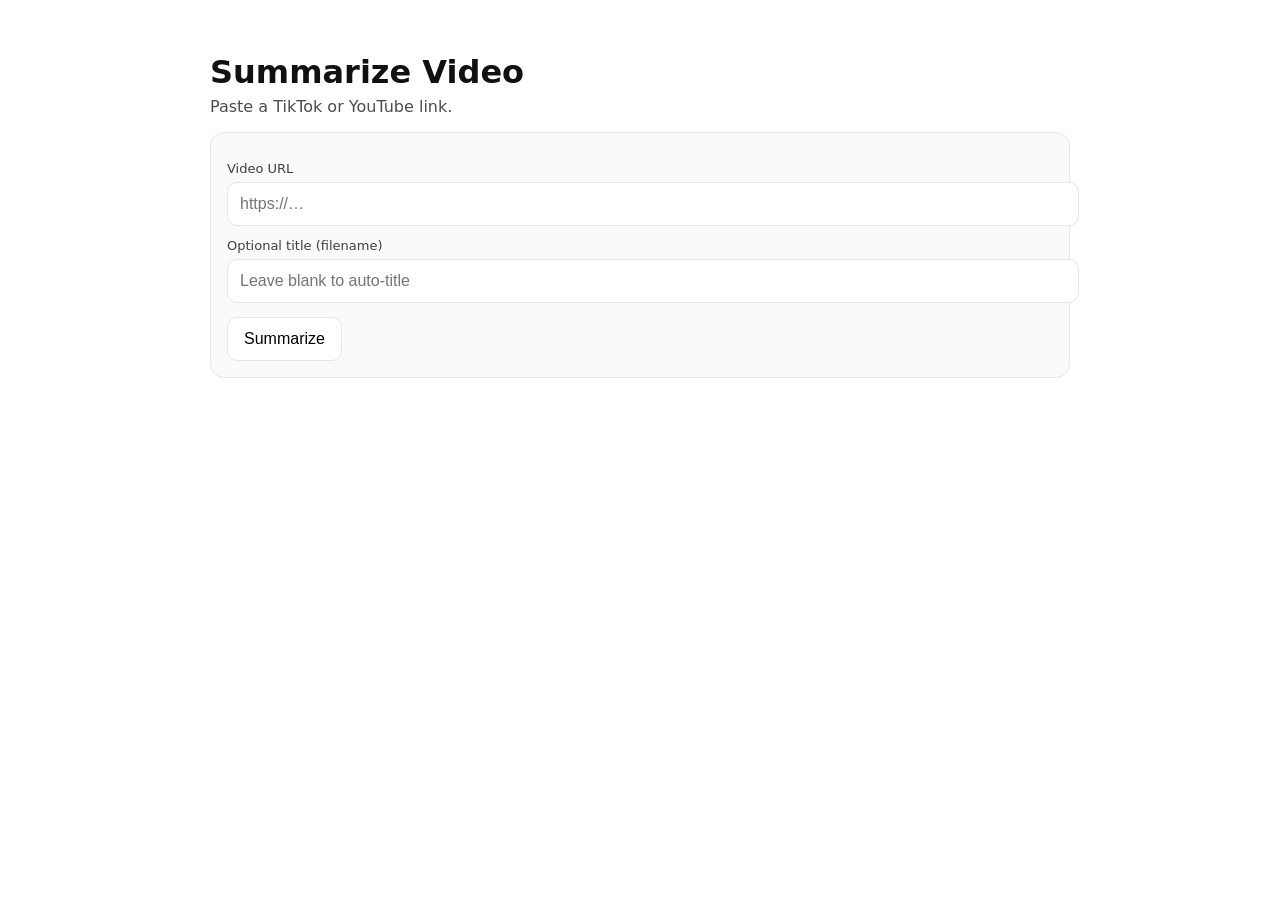
==== index.html @ 4823fc12 "Add initial project files: .gitignore, index.html, requirements.txt, and server.py Testing qwen3:8b " ====
<!doctype html>
<html>
<head>
  <meta charset="utf-8"/>
  <title>Summarize Videos</title>
  <meta name="viewport" content="width=device-width, initial-scale=1"/>
  <style>
    :root { --border:#e6e6e6; --bg:#fafafa; --text:#111; }
    body { font-family:-apple-system,system-ui,sans-serif; padding:24px; color:var(--text); background:white; }
    .wrap { max-width:860px; margin:0 auto; }
    h1 { margin-bottom:6px; }
    .hint { margin-top:0; opacity:.75; }
    .card { border:1px solid var(--border); border-radius:14px; padding:16px; background:var(--bg); }
    .hidden { display:none; }
    .label { display:block; font-size:13px; opacity:.8; margin-top:12px; margin-bottom:6px; }
    input { width:100%; padding:12px; font-size:16px; border:1px solid var(--border); border-radius:10px; background:white; }
    button { margin-top:14px; padding:12px 16px; font-size:16px; border-radius:10px; border:1px solid var(--border); background:white; cursor:pointer; }
    button:hover { background:#f2f2f2; }
    .row { display:flex; justify-content:space-between; align-items:center; margin-bottom:10px; }
    #statusIcon { font-size:18px; }
    .bar { height:10px; background:#e9e9e9; border-radius:999px; overflow:hidden; margin-bottom:12px; }
    #barFill { height:10px; width:0%; background:#111; transition:width .25s ease; }
    .steps { margin:0; padding-left:20px; opacity:.9; }
    .steps li { margin:6px 0; }
    .steps li.done { opacity:.65; text-decoration:line-through; }
    .steps li.active { font-weight:600; }
    .resultHeadline { margin-top:14px; font-weight:700; }
    .filePath { margin-top:6px; opacity:.8; }
    textarea { width:100%; height:260px; margin-top:10px; padding:12px; border-radius:10px; border:1px solid var(--border);
              font-family:ui-monospace,SFMono-Regular,Menlo,monospace; background:white; }
    .btnRow { display:flex; gap:12px; margin-top:10px; flex-wrap:wrap; }
    code { background:#efefef; padding:2px 6px; border-radius:6px; }
  </style>
</head>
<body>
<main class="wrap">
  <h1>Summarize Video</h1>
  <p class="hint">Paste a TikTok or YouTube link.</p>

  <section id="formBox" class="card">
    <label class="label">Video URL</label>
    <input id="url" placeholder="https://…" autocomplete="off"/>

    <label class="label">Optional title (filename)</label>
    <input id="customTitle" placeholder="Leave blank to auto-title" autocomplete="off"/>

    <button id="go">Summarize</button>
  </section>

  <section id="progressBox" class="card hidden">
    <div class="row">
      <div id="statusText">Queued…</div>
      <div id="statusIcon"></div>
    </div>

    <div class="bar"><div id="barFill"></div></div>
    <ol id="steps" class="steps"></ol>

    <div id="resultBox" class="hidden">
      <div id="resultHeadline" class="resultHeadline"></div>
      <div id="filePath" class="filePath"></div>

      <h2>Paste-ready content</h2>
      <textarea id="pastePack" readonly></textarea>

      <div class="btnRow">
        <button id="copy">Copy</button>
        <button id="again">Summarize another</button>
      </div>
    </div>
  </section>
</main>

<script>
let jobId = null;

const formBox = document.getElementById("formBox");
const urlEl = document.getElementById("url");
const titleEl = document.getElementById("customTitle");
const goEl = document.getElementById("go");

const progressBox = document.getElementById("progressBox");
const statusText = document.getElementById("statusText");
const statusIcon = document.getElementById("statusIcon");
const barFill = document.getElementById("barFill");
const stepsEl = document.getElementById("steps");

const resultBox = document.getElementById("resultBox");
const resultHeadline = document.getElementById("resultHeadline");
const filePath = document.getElementById("filePath");
const pastePack = document.getElementById("pastePack");
const copyBtn = document.getElementById("copy");
const againBtn = document.getElementById("again");

function sleep(ms){ return new Promise(r=>setTimeout(r,ms)); }

function renderSteps(steps, activeIndex){
  stepsEl.innerHTML = "";
  steps.forEach((s, idx) => {
    const li = document.createElement("li");
    li.textContent = s;
    if (idx < activeIndex) li.classList.add("done");
    if (idx === activeIndex) li.classList.add("active");
    stepsEl.appendChild(li);
  });
}

async function pollJob(id){
  while(true){
    const res = await fetch(`/api/jobs/${id}`);
    const data = await res.json();

    statusText.textContent = data.stage_text || "Working…";
    barFill.style.width = `${data.progress || 0}%`;

    const steps = data.steps || [];
    const active = data.active_step_index ?? 0;

    // If done, force all steps to render as completed
    if (data.state === "done") {
      renderSteps(steps, steps.length); // ✅ everything crossed off
    } else if (data.state === "error") {
      renderSteps(steps, active); // keep whatever was active
    } else {
      renderSteps(steps, active);
    }

    if(data.state === "done"){
      statusIcon.textContent = "✅";
      resultBox.classList.remove("hidden");
      resultHeadline.textContent = "Video summarized.";
      filePath.innerHTML = data.file_path ? `Saved: <code>${data.file_path}</code>` : "";
      pastePack.value = data.paste_pack || "";
      return;
    }

    if(data.state === "error"){
      statusIcon.textContent = "⚠️";
      resultBox.classList.remove("hidden");
      resultHeadline.textContent = "Video failed to summarize.";
      filePath.textContent = data.error || "Unknown error";
      pastePack.value = "";
      return;
    }

    await sleep(800);
  }
}

function resetUI(){
  jobId = null;
  formBox.classList.remove("hidden");
  progressBox.classList.add("hidden");
  resultBox.classList.add("hidden");
  statusIcon.textContent = "";
  statusText.textContent = "";
  barFill.style.width = "0%";
  stepsEl.innerHTML = "";
  pastePack.value = "";
  filePath.innerHTML = "";
  resultHeadline.textContent = "";
}

goEl.addEventListener("click", async () => {
  const url = urlEl.value.trim();
  const custom_title = titleEl.value.trim();
  if(!url) return;

  formBox.classList.add("hidden");
  progressBox.classList.remove("hidden");
  resultBox.classList.add("hidden");

  statusIcon.textContent = "";
  statusText.textContent = "Queued…";
  barFill.style.width = "2%";
  renderSteps(["Queued…"], 0);

  const res = await fetch("/api/jobs", {
    method: "POST",
    headers: {"Content-Type":"application/json"},
    body: JSON.stringify({url, custom_title})
  });

  const data = await res.json();
  jobId = data.job_id;
  await pollJob(jobId);
});

copyBtn.addEventListener("click", async () => {
  const text = pastePack.value || "";
  if (!text) return;

  // Attempt modern clipboard API (works on https / localhost, often blocked on http LAN)
  try {
    await navigator.clipboard.writeText(text);
    copyBtn.textContent = "Copied!";
    setTimeout(() => (copyBtn.textContent = "Copy"), 900);
    return;
  } catch (_) {
    // ignore and fallback
  }

  // Fallback: iOS Safari-friendly selection
  try {
    pastePack.removeAttribute("readonly");
    pastePack.setAttribute("contenteditable", "true"); // helps iOS
    pastePack.focus();
    pastePack.value = text; // ensure it's there
    pastePack.setSelectionRange(0, text.length);

    const ok = document.execCommand("copy");
    copyBtn.textContent = ok ? "Copied!" : "Tap & Hold to Copy";

    // If execCommand fails, at least leave text selected so user can copy manually
    if (!ok) {
      // keep selected; user can tap & hold > Copy
    }
  } catch (e) {
    copyBtn.textContent = "Tap & Hold to Copy";
  } finally {
    // restore
    setTimeout(() => {
      pastePack.setAttribute("readonly", "readonly");
      pastePack.removeAttribute("contenteditable");
      copyBtn.textContent = "Copy";
    }, 1200);
  }
});

againBtn.addEventListener("click", () => {
  urlEl.value = "";
  titleEl.value = "";
  resetUI();
});
</script>
</body>
</html>
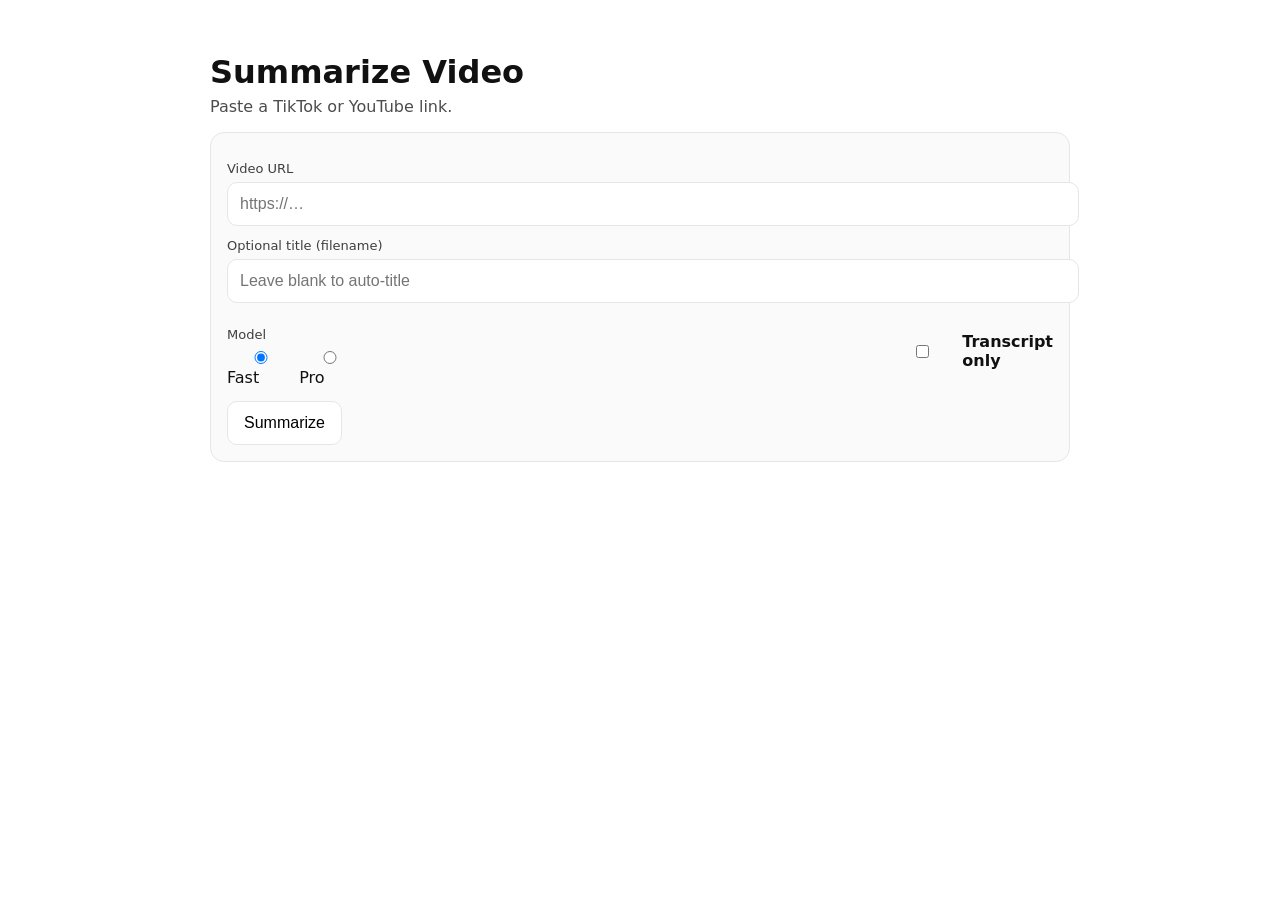
==== commit 8b719653: "Added option in WebUI to be able to choose between models and also transcript only as well." ====
--- a/index.html
+++ b/index.html
@@ -30,6 +30,9 @@
               font-family:ui-monospace,SFMono-Regular,Menlo,monospace; background:white; }
     .btnRow { display:flex; gap:12px; margin-top:10px; flex-wrap:wrap; }
     code { background:#efefef; padding:2px 6px; border-radius:6px; }
+    .optionsRow { display:flex; justify-content:space-between; align-items:center; gap:12px; margin-top:12px; flex-wrap:wrap; }
+    .toggleRow { display:flex; gap:14px; align-items:center; }
+    .toggleLabel { font-weight:600; display:flex; gap:8px; align-items:center; }
   </style>
 </head>
 <body>
@@ -44,6 +47,18 @@
     <label class="label">Optional title (filename)</label>
     <input id="customTitle" placeholder="Leave blank to auto-title" autocomplete="off"/>
 
+    <div class="optionsRow">
+      <div id="modelGroup">
+        <div class="label">Model</div>
+        <div class="toggleRow">
+          <label><input type="radio" name="model" value="fast" checked/> Fast</label>
+          <label><input type="radio" name="model" value="pro"/> Pro</label>
+        </div>
+      </div>
+
+      <label class="toggleLabel"><input id="transcriptOnly" type="checkbox"/> Transcript only</label>
+    </div>
+
     <button id="go">Summarize</button>
   </section>
 
@@ -59,6 +74,7 @@
     <div id="resultBox" class="hidden">
       <div id="resultHeadline" class="resultHeadline"></div>
       <div id="filePath" class="filePath"></div>
+      <div id="optionMeta" class="filePath"></div>
 
       <h2>Paste-ready content</h2>
       <textarea id="pastePack" readonly></textarea>
@@ -78,6 +94,9 @@
 const urlEl = document.getElementById("url");
 const titleEl = document.getElementById("customTitle");
 const goEl = document.getElementById("go");
+const modelGroup = document.getElementById("modelGroup");
+const modelInputs = Array.from(document.querySelectorAll('input[name="model"]'));
+const transcriptOnlyEl = document.getElementById("transcriptOnly");
 
 const progressBox = document.getElementById("progressBox");
 const statusText = document.getElementById("statusText");
@@ -88,11 +107,26 @@
 const resultBox = document.getElementById("resultBox");
 const resultHeadline = document.getElementById("resultHeadline");
 const filePath = document.getElementById("filePath");
+const optionMeta = document.getElementById("optionMeta");
 const pastePack = document.getElementById("pastePack");
 const copyBtn = document.getElementById("copy");
 const againBtn = document.getElementById("again");
 
+const MODEL_LABELS = { fast: "Fast", pro: "Pro" };
+
 function sleep(ms){ return new Promise(r=>setTimeout(r,ms)); }
+
+function selectedModel(){
+  const active = modelInputs.find((input) => input.checked);
+  return active ? active.value : "fast";
+}
+
+function updateModelVisibility(){
+  const hideModelChoice = transcriptOnlyEl.checked;
+  modelGroup.classList.toggle("hidden", hideModelChoice);
+}
+transcriptOnlyEl.addEventListener("change", updateModelVisibility);
+updateModelVisibility();
 
 function renderSteps(steps, activeIndex){
   stepsEl.innerHTML = "";
@@ -113,6 +147,8 @@
     statusText.textContent = data.stage_text || "Working…";
     barFill.style.width = `${data.progress || 0}%`;
 
+    const isTranscriptOnly = Boolean(data.transcript_only);
+
     const steps = data.steps || [];
     const active = data.active_step_index ?? 0;
 
@@ -128,9 +164,13 @@
     if(data.state === "done"){
       statusIcon.textContent = "✅";
       resultBox.classList.remove("hidden");
-      resultHeadline.textContent = "Video summarized.";
+      resultHeadline.textContent = isTranscriptOnly ? "Transcript ready." : "Video summarized.";
       filePath.innerHTML = data.file_path ? `Saved: <code>${data.file_path}</code>` : "";
-      pastePack.value = data.paste_pack || "";
+      const modelLabel = MODEL_LABELS[data.model_key] || "";
+      optionMeta.textContent = isTranscriptOnly
+        ? "Mode: Transcript only"
+        : `Mode: Summary (${modelLabel || "Fast"})`;
+      pastePack.value = data.clipboard_payload || "";
       return;
     }
 
@@ -139,6 +179,7 @@
       resultBox.classList.remove("hidden");
       resultHeadline.textContent = "Video failed to summarize.";
       filePath.textContent = data.error || "Unknown error";
+      optionMeta.textContent = "";
       pastePack.value = "";
       return;
     }
@@ -158,12 +199,15 @@
   stepsEl.innerHTML = "";
   pastePack.value = "";
   filePath.innerHTML = "";
+  optionMeta.textContent = "";
   resultHeadline.textContent = "";
 }
 
 goEl.addEventListener("click", async () => {
   const url = urlEl.value.trim();
   const custom_title = titleEl.value.trim();
+  const transcript_only = transcriptOnlyEl.checked;
+  const model = transcript_only ? null : selectedModel();
   if(!url) return;
 
   formBox.classList.add("hidden");
@@ -178,7 +222,7 @@
   const res = await fetch("/api/jobs", {
     method: "POST",
     headers: {"Content-Type":"application/json"},
-    body: JSON.stringify({url, custom_title})
+    body: JSON.stringify({url, custom_title, transcript_only, model})
   });
 
   const data = await res.json();
@@ -230,6 +274,10 @@
 againBtn.addEventListener("click", () => {
   urlEl.value = "";
   titleEl.value = "";
+  transcriptOnlyEl.checked = false;
+  const fastModel = modelInputs.find((input) => input.value === "fast");
+  if (fastModel) fastModel.checked = true;
+  updateModelVisibility();
   resetUI();
 });
 </script>
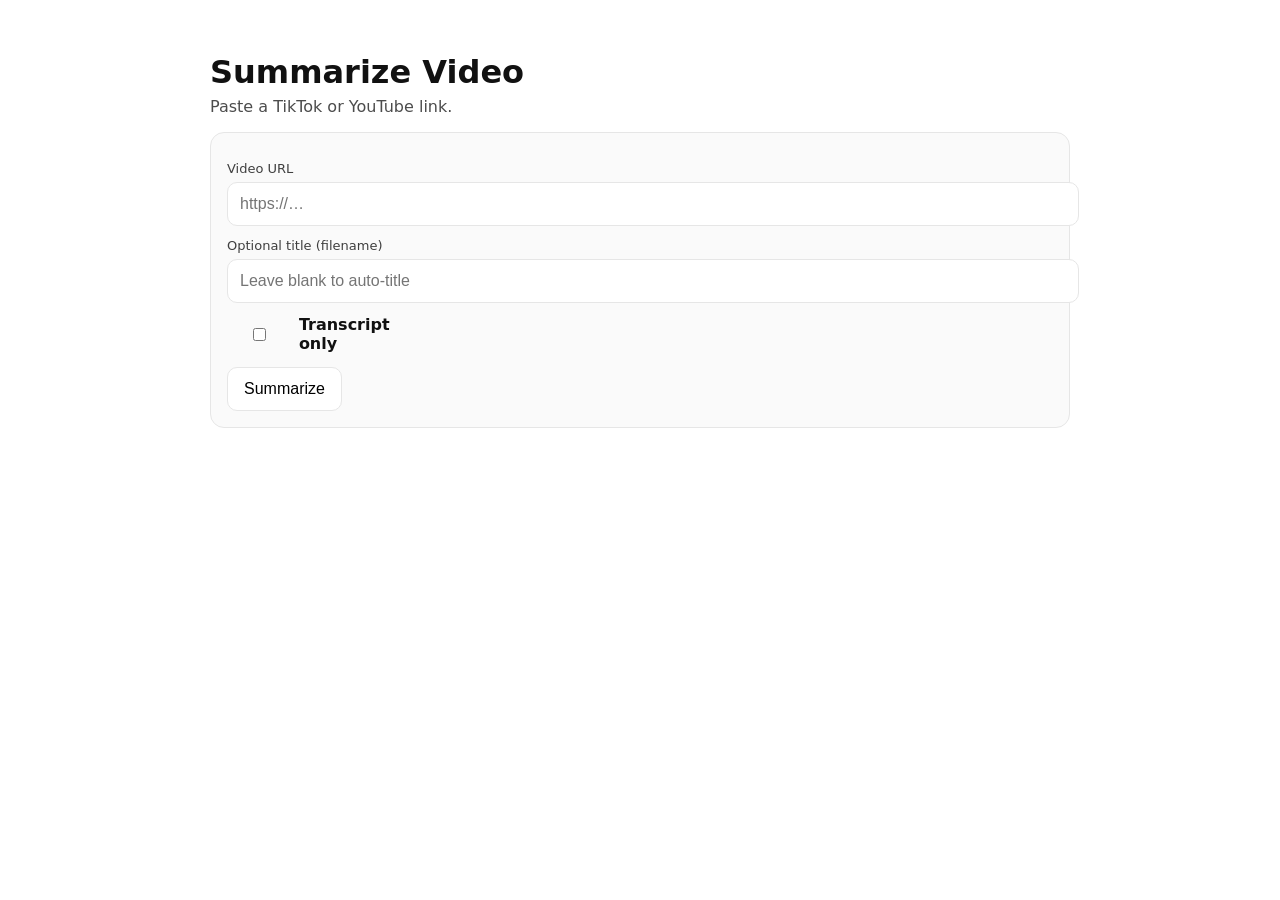
==== commit f3943a7e: "Updated to gemma3 model. Changed to hard coded paths, cleaned up overall process of running. Tweaked" ====
--- a/index.html
+++ b/index.html
@@ -30,8 +30,7 @@
               font-family:ui-monospace,SFMono-Regular,Menlo,monospace; background:white; }
     .btnRow { display:flex; gap:12px; margin-top:10px; flex-wrap:wrap; }
     code { background:#efefef; padding:2px 6px; border-radius:6px; }
-    .optionsRow { display:flex; justify-content:space-between; align-items:center; gap:12px; margin-top:12px; flex-wrap:wrap; }
-    .toggleRow { display:flex; gap:14px; align-items:center; }
+    .optionsRow { display:flex; justify-content:flex-start; align-items:center; gap:12px; margin-top:12px; flex-wrap:wrap; }
     .toggleLabel { font-weight:600; display:flex; gap:8px; align-items:center; }
   </style>
 </head>
@@ -48,14 +47,6 @@
     <input id="customTitle" placeholder="Leave blank to auto-title" autocomplete="off"/>
 
     <div class="optionsRow">
-      <div id="modelGroup">
-        <div class="label">Model</div>
-        <div class="toggleRow">
-          <label><input type="radio" name="model" value="fast" checked/> Fast</label>
-          <label><input type="radio" name="model" value="pro"/> Pro</label>
-        </div>
-      </div>
-
       <label class="toggleLabel"><input id="transcriptOnly" type="checkbox"/> Transcript only</label>
     </div>
 
@@ -94,8 +85,6 @@
 const urlEl = document.getElementById("url");
 const titleEl = document.getElementById("customTitle");
 const goEl = document.getElementById("go");
-const modelGroup = document.getElementById("modelGroup");
-const modelInputs = Array.from(document.querySelectorAll('input[name="model"]'));
 const transcriptOnlyEl = document.getElementById("transcriptOnly");
 
 const progressBox = document.getElementById("progressBox");
@@ -112,21 +101,7 @@
 const copyBtn = document.getElementById("copy");
 const againBtn = document.getElementById("again");
 
-const MODEL_LABELS = { fast: "Fast", pro: "Pro" };
-
 function sleep(ms){ return new Promise(r=>setTimeout(r,ms)); }
-
-function selectedModel(){
-  const active = modelInputs.find((input) => input.checked);
-  return active ? active.value : "fast";
-}
-
-function updateModelVisibility(){
-  const hideModelChoice = transcriptOnlyEl.checked;
-  modelGroup.classList.toggle("hidden", hideModelChoice);
-}
-transcriptOnlyEl.addEventListener("change", updateModelVisibility);
-updateModelVisibility();
 
 function renderSteps(steps, activeIndex){
   stepsEl.innerHTML = "";
@@ -166,10 +141,10 @@
       resultBox.classList.remove("hidden");
       resultHeadline.textContent = isTranscriptOnly ? "Transcript ready." : "Video summarized.";
       filePath.innerHTML = data.file_path ? `Saved: <code>${data.file_path}</code>` : "";
-      const modelLabel = MODEL_LABELS[data.model_key] || "";
+      const modelLabel = data.model_name || "gemma3:12b";
       optionMeta.textContent = isTranscriptOnly
         ? "Mode: Transcript only"
-        : `Mode: Summary (${modelLabel || "Fast"})`;
+        : `Mode: Summary (${modelLabel})`;
       pastePack.value = data.clipboard_payload || "";
       return;
     }
@@ -207,7 +182,6 @@
   const url = urlEl.value.trim();
   const custom_title = titleEl.value.trim();
   const transcript_only = transcriptOnlyEl.checked;
-  const model = transcript_only ? null : selectedModel();
   if(!url) return;
 
   formBox.classList.add("hidden");
@@ -222,7 +196,7 @@
   const res = await fetch("/api/jobs", {
     method: "POST",
     headers: {"Content-Type":"application/json"},
-    body: JSON.stringify({url, custom_title, transcript_only, model})
+    body: JSON.stringify({url, custom_title, transcript_only})
   });
 
   const data = await res.json();
@@ -275,9 +249,6 @@
   urlEl.value = "";
   titleEl.value = "";
   transcriptOnlyEl.checked = false;
-  const fastModel = modelInputs.find((input) => input.value === "fast");
-  if (fastModel) fastModel.checked = true;
-  updateModelVisibility();
   resetUI();
 });
 </script>
